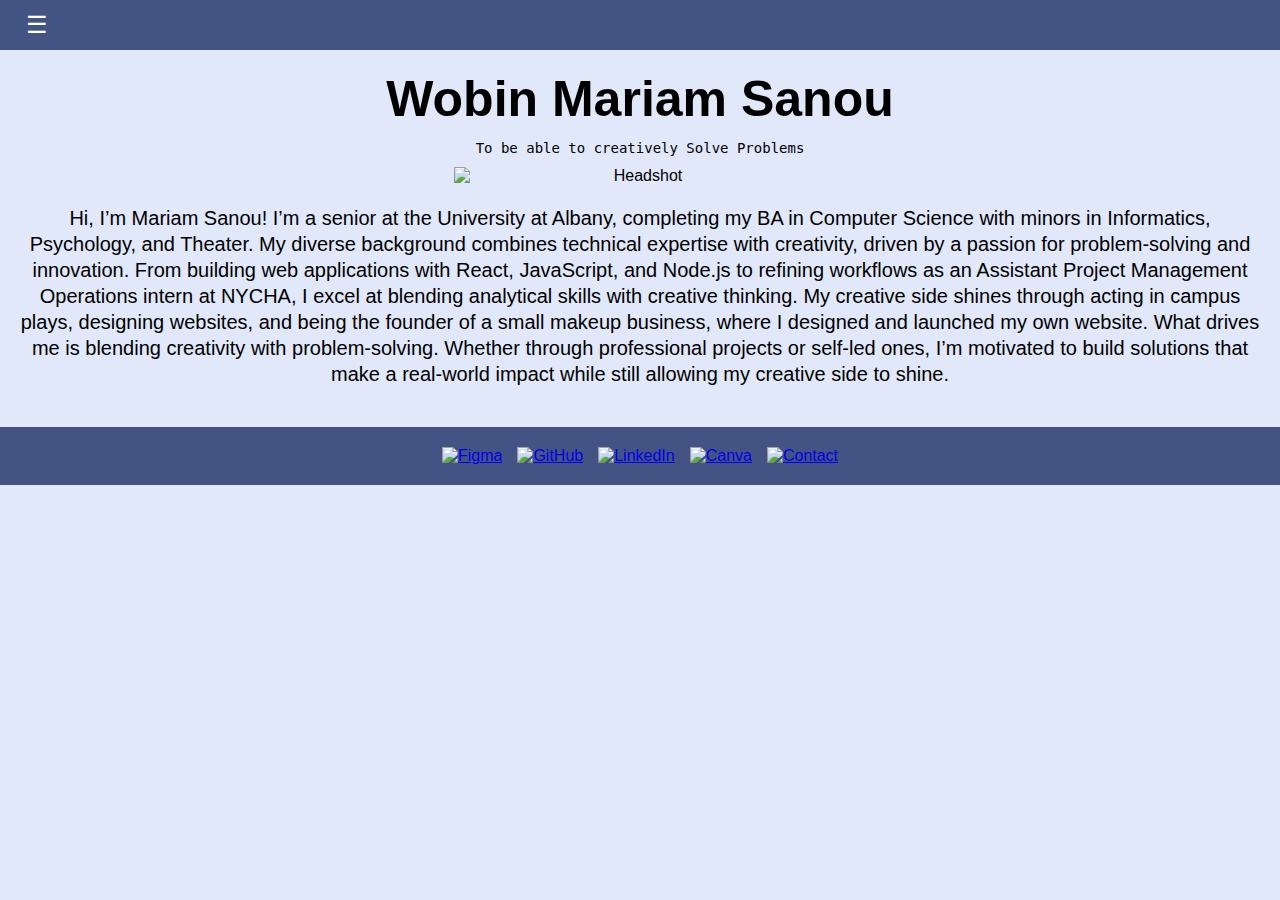
==== index.html @ dc82e71e "Rename aboutme.html to index.html" ====
<!DOCTYPE html>
<html lang="en">
<head>
    <meta charset="UTF-8">
    <meta name="viewport" content="width=device-width, initial-scale=1.0">
    <title>Wobin Mariam Sanou - Portfolio</title>
    <link rel="stylesheet" href="style.css">
    <link rel="stylesheet" href="menu.css">
    </head>
    
<body> 
    
        <nav class="navbar">
    <button class="menu-toggle" onclick="toggleMenu()">☰</button>
    <ul class="menu-items" id="menuList">
        <li><a href="aboutme.html">About Me</a></li>
        <li><a href="resume.html">Resume</a></li>
        <li><a href="contactform.html">Contact Me Form</a></li>
    </ul>
</nav>
    <div class="intro">
        <h1>Wobin Mariam Sanou</h1>
        <h2>To be able to creatively Solve Problems</h2>
        
    <div >
        <img src="Pictureass.jpg" class="profile-picdiv" alt="Headshot">
        </div>
        <div class="aboutmetext"> <p>Hi, I’m Mariam Sanou!
                                    I’m a senior at the University at Albany, completing my BA in Computer Science with minors in Informatics, Psychology, and Theater. My diverse background combines technical expertise with creativity, driven by a passion for problem-solving and innovation. From building web applications with React, JavaScript, and Node.js to refining workflows as an Assistant Project Management Operations intern at NYCHA, I excel at blending analytical skills with creative thinking. My creative side shines through acting in campus plays, designing websites, and being the founder of a small makeup business, where I designed and launched my own website. What drives me is blending creativity with problem-solving. Whether through professional projects or self-led ones, I’m motivated to build solutions that make a real-world impact while still allowing my creative side to shine.
                                    </p>
            </div>
    
</div>
    <footer class="social-links" >
        <a href="#"><img src="figma-icon.png" alt="Figma"></a>
        <a href="#"><img src="github-icon.png" alt="GitHub"></a>
        <a href="#"><img src="linkedin-icon.png" alt="LinkedIn"></a>
        <a href="#"><img src="canva-icon.png" alt="Canva"></a>
        <a href="#"><img src="contact-icon.png" alt="Contact"></a>
    </footer>

    <script>
        function toggleMenu() {
            var menu = document.getElementById("menuList");
            menu.classList.toggle("active");
        }
    </script>
    
</body>
</html>
---- style.css ----
/*style fo all other pages */

body {
    font-family: Arial, sans-serif;
    margin: 0;
    padding: 0;
    background-color: #e0e8f9;
    height: 100%;
}
h2{
    font-family: monospace;
    font-size: 14px;
    font-weight: lighter;
}

h1{
    margin: auto;
    font-size: 50px;
}


.intro {
    text-align: center;
    padding: 20px;
}

.profile-picdiv {
    align-content: center;    
    width: 30%;
    height: auto;
    margin: 0 auto;
    display: flex;
}

         /* I want my picture and the text side by side  */
.aboutmetext{
    margin-left: auto;
    text-align: center;
    font-size: 20px;
    line-height: 1.3;
        }



.social-links {
    display: flex;
    justify-content: center;
    gap: 15px;
    padding: 20px;
    background-color: #435383;
    color: black;
}

.social-links img {
    width: 30px;
    height: 30px;
}

footer {
    background-color: #435383;
    color: white; 
    text-align: center; /* Center the text */
    padding: 20px; /* Add some padding */
    margin-top: auto; /* Push the footer down if using flexbox */

}

@media (max-width: 480px) {
    .intro h1 {
        font-size: 24px;
    }
    .intro h2 {
        font-size: 18px;
    }
}
---- menu.css ----
/* Navbar Styles */
.navbar {
    display: flex;
    justify-content: space-between;
    align-items: center;
    background-color: #435383;
    padding: 10px 20px;
    color: white;
}

.navbar .logo {
    font-size: 24px;
    color: white;
}

.menu-toggle {
    font-size: 24px;
    background: none;
    border: none;
    color: white;
    cursor: pointer;
    display: block; /* Show toggle button on all screens */
}

/* Menu Items */
.menu-items {
    list-style: none;   
    display: none; /* Hide by default */
    flex-direction: column; /* Stack items vertically */
    width: 100%;
    background-color: #435383;
    position: absolute;
    top: 60px; /* Adjust based on your navbar height */
    left: 0;

    z-index: 1000; /* Ensure the menu is above other content */

}

/* Show menu items when active */
.menu-items.active {
    display: flex; /* Show menu when active */
}

/*haviing the link white*/
.menu-items li a {
    text-decoration: none;
    color: white;
}

/* Responsive Styles focusing on a resposive menu*/
@media (max-width: 768px) {
    .menu-items {
        flex-direction: column; /* Stack items vertically in mobile view */
        display: none; /* Hide by default */
        width: 100%;
        background-color: #435383;
        position: absolute;
        top: 60px; /* Adjust based on your navbar height */
        left: 0;
        z-index: 1000; /* Ensure the menu is above other content */
    }

    .menu-items.active {
        display: flex; /* Show menu when active */
    }
}
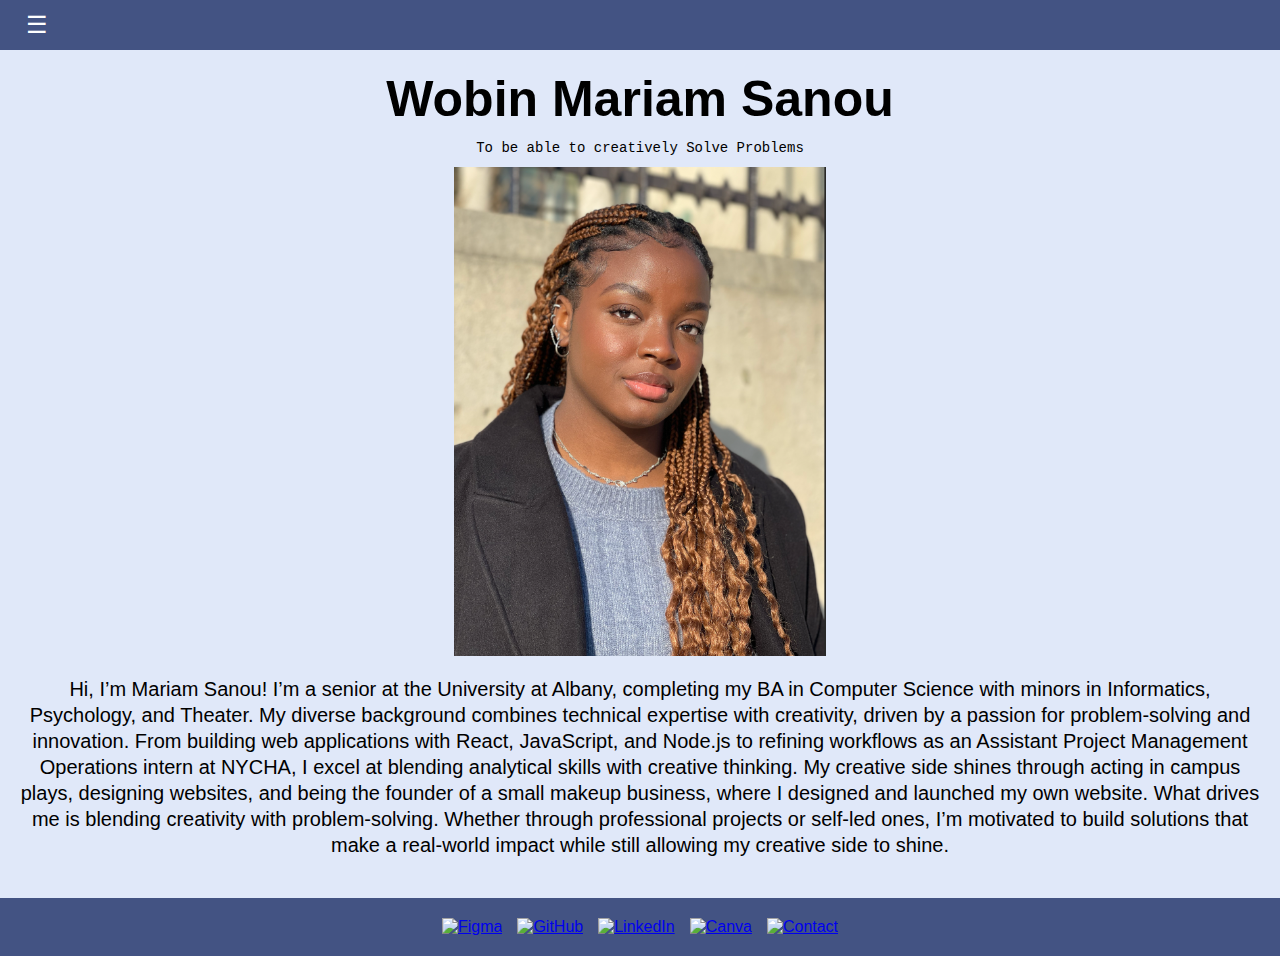
==== commit b19e32a6: "Update index.html" ====
(no text change in the page or its own stylesheets)
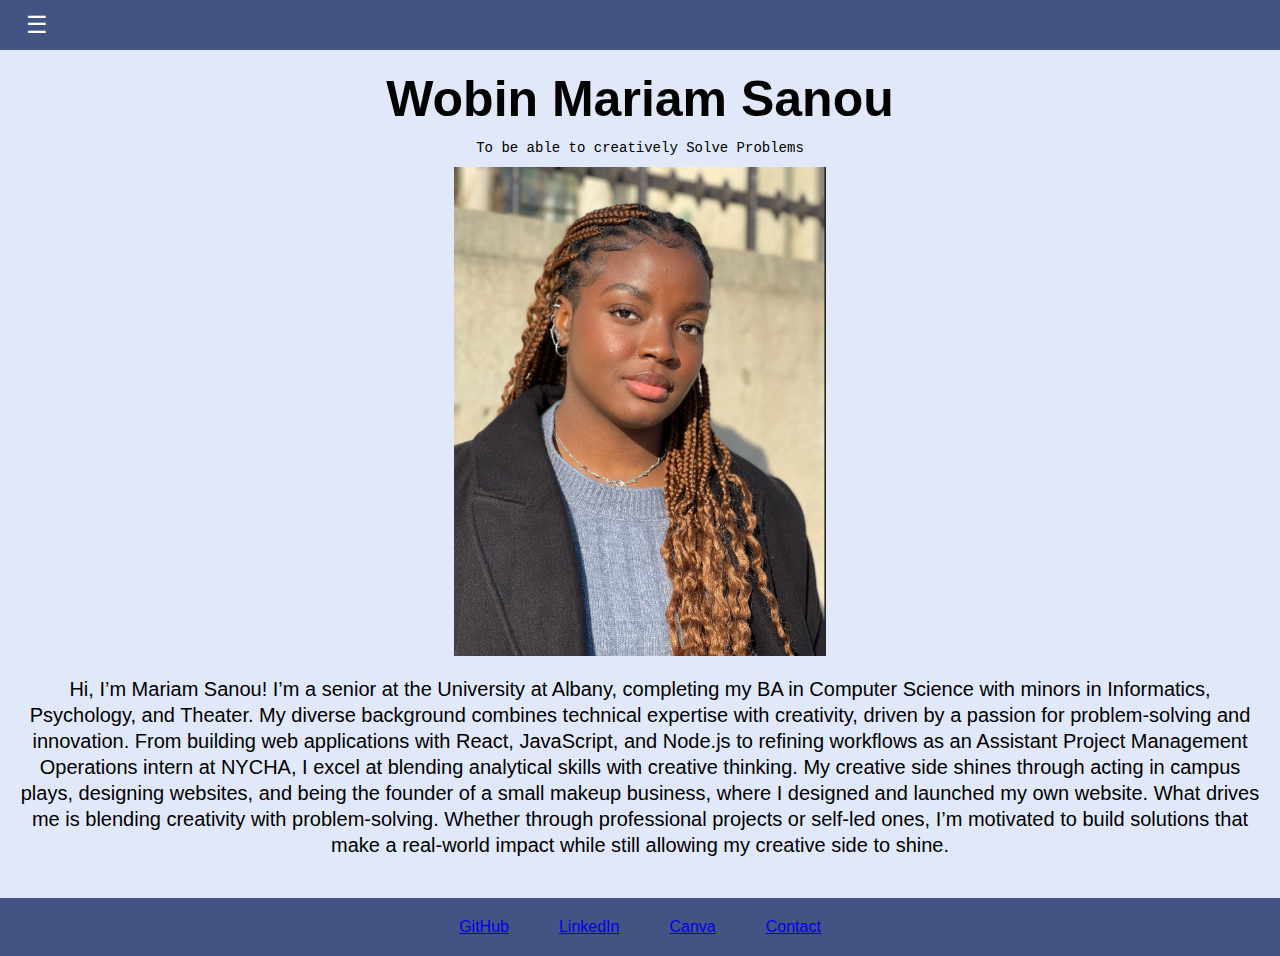
==== commit 4a71f49c: "Update index.html" ====
--- a/index.html
+++ b/index.html
@@ -31,12 +31,11 @@
             </div>
     
 </div>
-    <footer class="social-links" >
-        <a href="#"><img src="figma-icon.png" alt="Figma"></a>
-        <a href="#"><img src="github-icon.png" alt="GitHub"></a>
-        <a href="#"><img src="linkedin-icon.png" alt="LinkedIn"></a>
-        <a href="#"><img src="canva-icon.png" alt="Canva"></a>
-        <a href="#"><img src="contact-icon.png" alt="Contact"></a>
+    <footer >
+        <a href="https://github.com/mariamsanou">GitHub</a>
+        <a href="https://www.linkedin.com/in/wobin-sanou-b895131b7">LinkedIn</a>
+        <a href="https://showoffgorjuss-z.my.canva.site/wobinmariamsanou">Canva</a>
+        <a href="mailtto:wmariam.sanou@gmail.com">Contact</a>
     </footer>
 
     <script>
--- a/style.css
+++ b/style.css
@@ -59,10 +59,13 @@
 footer {
     background-color: #435383;
     color: white; 
+    justify-content: center;
     text-align: center; /* Center the text */
-    padding: 20px; /* Add some padding */
-    margin-top: auto; /* Push the footer down if using flexbox */
-
+    padding: 20px; 
+    margin-top: auto; 
+    display: flex;
+    gap: 50px;
+    
 }
 
 @media (max-width: 480px) {
